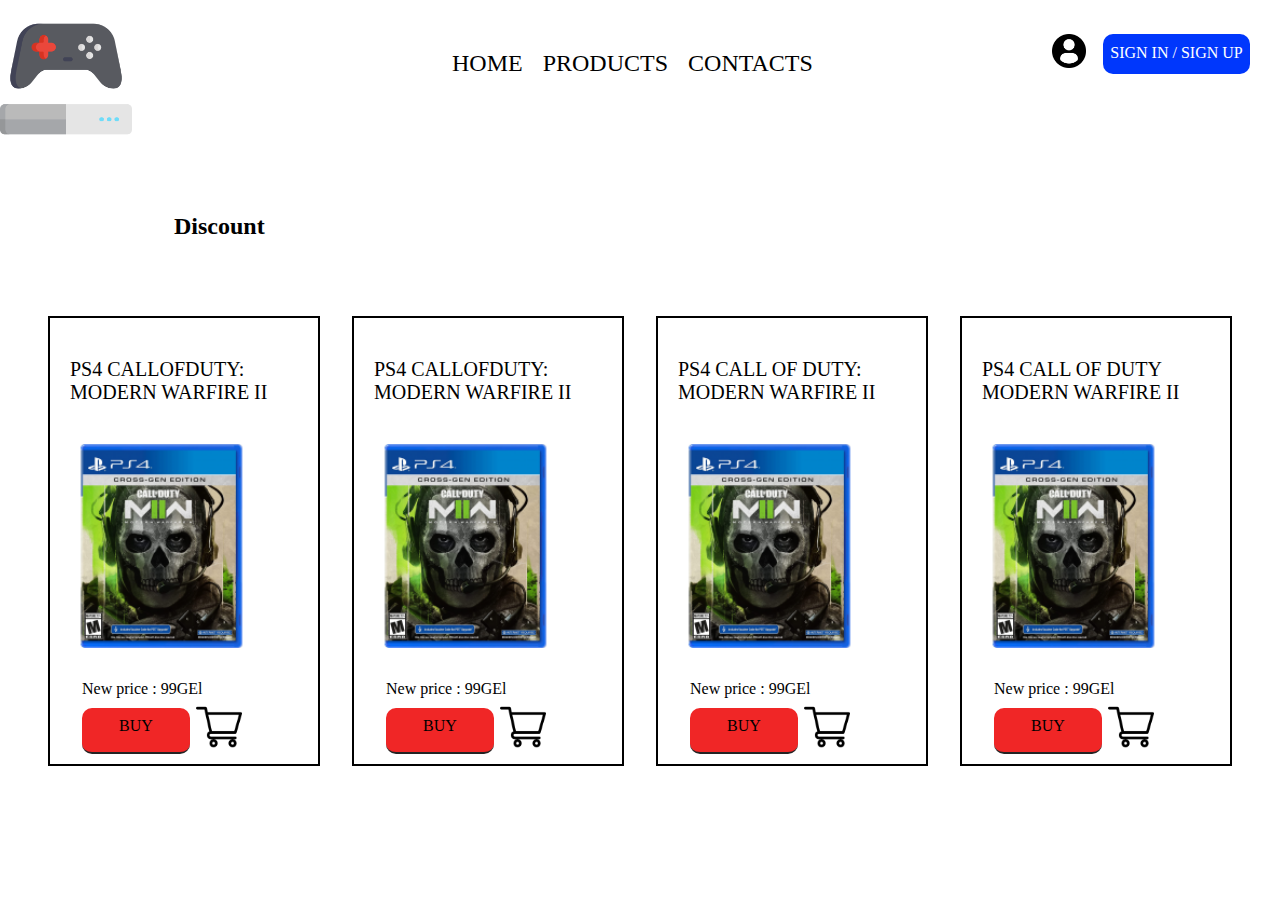
==== index.html @ d91f5628 "final project" ====
<!DOCTYPE html>
<html lang="en">
<head>
    <meta charset="UTF-8">
    <meta http-equiv="X-UA-Compatible" content="IE=edge">
    <meta name="viewport" content="width=device-width, initial-scale=1.0">
    
    <link rel="stylesheet" href="https://cdnjs.cloudflare.com/ajax/libs/OwlCarousel2/2.3.4/assets/owl.carousel.min.css" integrity="sha512-tS3S5qG0BlhnQROyJXvNjeEM4UpMXHrQfTGmbQ1gKmelCxlSEBUaxhRBj/EFTzpbP4RVSrpEikbmdJobCvhE3g==" crossorigin="anonymous" referrerpolicy="no-referrer" />
    <link rel="stylesheet" href="https://cdnjs.cloudflare.com/ajax/libs/OwlCarousel2/2.3.4/assets/owl.theme.default.min.css" integrity="sha512-sMXtMNL1zRzolHYKEujM2AqCLUR9F2C4/05cdbxjjLSRvMQIciEPCQZo++nk7go3BtSuK9kfa/s+a4f4i5pLkw==" crossorigin="anonymous" referrerpolicy="no-referrer" />

    <link rel="stylesheet" href="style/style.css">
    <title>Gaming Shop | Games | Consoles | and ohter gaming gadgets|</title>
</head>
<body>
    <header>
        <h1>
            <a href="index.html" target="_blank">
                Gaming Shop, Discount, ფლესითეიშენის დისკები, თამაშები,
            </a>
        </h1>

        <nav  id="nav">
        </nav>

        <div class="div flex">
            <div class="icon"></div>
            <p class="sign">
                
                <a href="signIn.html">sign in / sign up</a>
            </p>
        </div>
    </header>
    <main>
        <div class="owl-carousel owl-theme">
            <div class="item">
                <img src="img/slider/GOW.jpg" alt="God Of War">
            </div>
            <div class="item">
                <img src="img/slider/Battlefield.jpg" alt="Battlefield">
            </div>
            <div class="item">
                <img src="img/slider/COD.jpg" alt="Call Of Duty">
            </div>
            <div class="item">
                <img src="img/slider/Elden.jpg" alt="Elden Ring">
            </div>
            <div class="item">
                <img src="img/slider/Uncharted.jpg" alt="Uncharted">
            </div>
            <div class="item">
                <img src="img/slider/Village.jpg" alt="Village">
            </div>
        </div>

        <h2>Discount</h2>

        <div class="discount">
            <article>
                <div class="sale"></div>
                <div class="cart"></div>
                <p class="name">PS4 CALLOFDUTY: MODERN WARFIRE II</p>
                <div class="cod">
                </div>
                <p class="price">
                    New price : 99GEl
                </p>
                <p class="button acolor">
                    <a href="">BUY</a> 
                 </p>
            </article>

            <article>
                <div class="sale"></div>
                <div class="cart"></div>
                <p class="name">PS4 CALLOFDUTY: MODERN WARFIRE II</p>
                <div class="cod">
                </div>
                <p class="price">
                    New price : 99GEl
                </p>
                <p class="button acolor">
                    <a href="">BUY</a> 
                 </p>
            </article>

            <article>
                <div class="sale"></div>
                <div class="cart"></div>
                <p class="name">PS4 CALL OF DUTY: MODERN WARFIRE II</p>
                <div class="cod">
                </div>
                <p class="price">
                    New price : 99GEl
                </p>
                <p class="button acolor">
                    <a href="">BUY</a> 
                 </p>
            </article>

            <article>
                <div class="sale"></div>
                <div class="cart"></div>
                <p class="name">PS4 CALL OF DUTY MODERN WARFIRE II</p>
                <div class="cod">
                </div>
                <p class="price">
                    New price : 99GEl
                </p>
                <p class="button acolor">
                   <a href="">BUY</a> 
                </p>
            </article>
        </div>
    </main>
    <footer>

    </footer>

    <script src="https://cdnjs.cloudflare.com/ajax/libs/jquery/3.6.1/jquery.min.js" integrity="sha512-aVKKRRi/Q/YV+4mjoKBsE4x3H+BkegoM/em46NNlCqNTmUYADjBbeNefNxYV7giUp0VxICtqdrbqU7iVaeZNXA==" crossorigin="anonymous" referrerpolicy="no-referrer"></script>
    <script src="https://cdnjs.cloudflare.com/ajax/libs/OwlCarousel2/2.3.4/owl.carousel.min.js" integrity="sha512-bPs7Ae6pVvhOSiIcyUClR7/q2OAsRiovw4vAkX+zJbw3ShAeeqezq50RIIcIURq7Oa20rW2n2q+fyXBNcU9lrw==" crossorigin="anonymous" referrerpolicy="no-referrer"></script>
    <script src="scripts/slider.js"></script>
    <script src="scripts/nav.js"></script>
</body>
</html>
---- style/style.css ----
*{
    margin: 0;
    padding: 0;
    text-decoration: none;
    list-style-type: none;
    box-sizing: border-box;
}

.flex{
    display: flex;
    align-items: center;
    justify-content: space-between;
}

header{
    width: 100%;
    display: flex;
    align-items: center;
    justify-content: space-between;
}

header h1{
    width: 132px;
    height: 132px;
    background-image: url(../img/video-console.png);
    background-size: 100%;
    text-indent: -99999px;
    background-repeat: no-repeat;
    cursor: pointer;
}

header h1 a{
    display: block;
    width: 70px;
    height: 70px;
    cursor: pointer;
}

header nav{
    margin-bottom: 80px;
    display: flex;
    justify-content: center;
}


header ul{
    margin-top: 50px;
    width: 300px;
}

header ul a{
    padding: 5px 10px;
    color: black;
    text-transform: uppercase;
    font-size: 24px;
}

header .div{
    width: 198px;
    margin-bottom: 50px;
    margin-right: 30px;
}

header .icon{
    width: 34px;
    height: 40px;
    background-image: url(../img/profile-user.png);
    background-size: 100%;
    background-repeat: no-repeat;
}

header .sign{
    width: 147px;
    height: 40px;
    background-color: rgba(0, 55, 252, 1);
    border-radius: 10px;
    cursor: pointer;
    text-align: center;
    padding-top: 10px
}

header .sign a{
    color: white;
    font-size: 16px;;
    text-transform: uppercase;
}



/* ---------index html------------ */

.owl-carousel{
    margin-top: 100px;
    position: relative;
}

main h2{
    margin-top: 56px;
    margin-left: 174px;
}

main .discount{
    width: 1184px;
    height: 452px;
    margin: 76px auto;
    display: flex;
    justify-content: space-between;
}

.discount article{
    width: 272px;
    height: 450px;
    position: relative;
    border: solid 2px #000000;
}

.discount article .sale{
    background-image: url(../img/sale.png);
    width: 120px;
    height: 80px;
    background-size: 100%;
    position: absolute;
    top: 0;
    right: 0;
    display: none;
}

.discount article .cart{
    width: 46px;
    height: 44px;
    position: absolute;
    bottom: 16px;
    left: 146px;
    background-image: url(../img/shopping-cart\ \(1\).png);
    background-size: 100%;
    cursor: pointer;
}

.discount article .name{
    width: 222px;
    padding-top: 40px;
    padding-bottom: 40px;
    padding-left: 20px;
    font-size: 20px;
}

.discount article .cod{
    width: 204px;
    height: 204px;
    background-image: url(../img/discount/COD.png);
    background-size: 100%;
    margin-left: 10px;
}

.discount article .price{
    padding-left: 32px;
    padding-top: 32px;
    padding-bottom: 10px;
}

.discount article .button{
    width: 108px;
    height: 46px;
    display: flex;
    margin-left: 32px;
    padding-bottom: 8px;
    border-radius: 10px;
    background-color: rgba(240, 38, 38, 1);
    align-items: center;
    justify-content: center;
    color: black;
    cursor: pointer;
    border-bottom: 2px solid rgb(35, 35, 35);
}



.discount .cart:hover{
    background-image: url(../img/cart2.png);
}
/* -----------Products.html-------- */

.clssify{
    margin-top: 138px;
    margin-left: 45%;
    margin-bottom: 60px;
    font-size: 22px;
    font-weight: 900;
}


.console{
    width: 1184px;
    height: 452px;
    margin: auto;
    display: flex;
    justify-content: space-between;
}

.console article{
    width: 272px;
    height: 450px;
    position: relative;
    border: solid 2px #000000;
    border-radius: 20px;
}


.console article .cart{
    width: 46px;
    height: 44px;
    position: absolute;
    bottom: 40px;
    left: 146px;
    background-image: url(../img/shopping-cart\ \(1\).png);
    background-size: 100%;
    cursor: pointer;
}

.console article .name{
    width: 222px;
    padding-top: 40px;
    padding-bottom: 40px;
    padding-left: 20px;
    font-size: 20px;
    font-weight: 900;
}

.console article .play{
    width: 204px;
    height: 204px;
    background-image: url(../img/console/PlayStation.png);
    background-size: 100%;
    margin-left: 10px;
}

.console article .price{
    padding-left: 32px;
    padding-top: 32px;
    padding-bottom: 10px;
    font-weight: 900;
}

.console article .button{
    width: 108px;
    height: 46px;
    display: flex;
    margin-left: 32px;
    padding-bottom: 8px;
    border-radius: 10px;
    background-color: rgba(240, 38, 38, 1);
    align-items: center;
    justify-content: center;
    color: black;
    cursor: pointer;
    border-bottom: 2px solid rgb(35, 35, 35);
}

.console article .xbox{
    width: 204px;
    height: 204px;
    background-image: url(../img/console/Xbox.png);
    background-size: 100%;
    margin-left: 10px;
}

.console article .nintendo{
    width: 204px;
    height: 204px;
    background-image: url(../img/console/Switch.png);
    background-size: 100%;
    margin-left: 10px;
}

.console article .retro{
    width: 204px;
    height: 204px;
    background-image: url(../img/console/Retro.png);
    background-size: 100%;
    margin-left: 10px;
}


.games{
    width: 1184px;
    height: 960px;
    margin: auto;
    display: flex;
    justify-content: space-between;
    flex-wrap: wrap;
}

.games article{
    width: 272px;
    height: 440px;
    position: relative;
    border: solid 2px #000000;
    border-radius: 20px;
}


.games article .cart{
    width: 46px;
    height: 44px;
    position: absolute;
    bottom: 40px;
    left: 146px;
    background-image: url(../img/shopping-cart\ \(1\).png);
    background-size: 100%;
    cursor: pointer;
}

.games article .name{
    width: 222px;
    padding-top: 40px;
    padding-bottom: 40px;
    padding-left: 20px;
    font-size: 20px;
    font-weight: 900;
}

.games article .requiem{
    width: 204px;
    height: 204px;
    background-image: url(../img/Games/PlagueTale\ Requiem.png);
    background-size: 100%;
    margin-left: 10px;
}

.games article .price{
    padding-left: 32px;
    padding-top: 32px;
    padding-bottom: 10px;
    font-weight: 900;
}

.games article .button{
    width: 108px;
    height: 46px;
    display: flex;
    margin-left: 32px;
    padding-bottom: 8px;
    border-radius: 10px;
    background-color: rgba(240, 38, 38, 1);
    align-items: center;
    justify-content: center;
    color: black;
    cursor: pointer;
    border-bottom: 2px solid rgb(35, 35, 35);
}



/* -------------Contacts Html----------- */

.parent{
    width: 1100px;
    height: 300px;
    margin: 50px auto;
    display: flex;
    justify-content: space-between;
    flex-wrap: wrap;

}

.about{
    width: 500px;
    height: 200px;
}

.about h2{
    margin-bottom: 20px;
}

.goals{
    width: 500px;
    height: 200px;
}

.goals h2{
    margin-bottom: 20px;
}


.parent textarea{
    background-color: #6d6a6a;
    color: white;
}

textarea{
    width: 500px;
    background-color: #6d6a6a;
    margin-left: 30%;
    outline: none;
    border: none;
    resize: none;
}

textarea::placeholder{
    color: #ffffff;
}

.submit{
    width: 100px;
    height: 30px;
    border-radius: 10px;
    margin-left: 44%;
    background-color: aqua;
    margin-bottom: 100px;
    cursor: pointer;
}


/* ------------signin.html------------- */

.signIn{
    width: 300px;
    margin: 100px auto;
}

.signIn input{
    width: 100%;
    border-radius: 10px;
    outline: none;
    border: none;
    border-bottom: 2px solid black;
    text-align: center;
    margin-bottom: 10px;
}

.signIn p , .signup{
    width: 100%;
    text-align: center;
    margin-bottom: 10px;
    border-bottom: 2px solid black;
    background-color: #6d6a6a;
    cursor: pointer;
    color: white;
}

.signIn p a{
    color: white;
}

/* ---------signup.html--------- */

.wrong{
    width: 150px;
    margin: 20px auto;
    display: none;
}

.wrong p{
    color: red;
    font-size: 30px;
}



.acolor a{
    color: #000000;
    padding: 5px 10px;
}



/*------------------- buy.hmtl------------ */

.buyName{
    font-size: 30px;
    text-align: center;
    margin: 40px auto;
}

.buyslider{
    max-width: 400px;
    margin: 50px auto;
}


.desc{
    width: 400px;
    margin: 40px auto;
}


.description{
    margin-top: 20px;
}

.description .button{
    width: 108px;
    height: 46px;
    margin-top: 10px;
    display: flex;
    margin-left: 32px;
    padding-bottom: 8px;
    border-radius: 10px;
    background-color: rgba(240, 38, 38, 1);
    align-items: center;
    justify-content: center;
    color: black;
    cursor: pointer;
    font-weight: 900;
    border-bottom: 2px solid rgb(35, 35, 35);
}




.product{
    width: 200px;
    height: 200px;
    margin: 100px;

}

.console .cart:hover{
    background-image: url(../img/cart2.png);
}

.games .cart:hover{
    background-image: url(../img/cart2.png);
}



/* -------------- Responsive ------- */


/* ipad mini */

@media screen and (max-width: 768px) {
    header{
        width: 100%;
    }

    h1{
        width: 100px;
        height: 100px;
    }

    header ul a{
        padding: 5px 10px;
        color: black;
        text-transform: uppercase;
        font-size: 18px;
    }

    .div{
        max-width: 120px;
        margin-right: 50px;
    }

    

    header .sign {
        width: 80px;
        height: 60px;
        background-color: rgba(0, 55, 252, 1);
        border-radius: 10px;
        cursor: pointer;
        text-align: center;
        padding-top: 10px;
    }

    main h2{
        text-align: center;
        margin: 20px auto;
    }

    main .discount {
        width: 260px;
        height: 1000px;
        margin: unset;
        display: flex;
        flex-wrap: wrap;
        margin: 50px auto;
    }

    .clssify {
        margin-top: 138px;
        margin-left: auto;
        margin-bottom: 60px;
    }



    main .console{
        width: 260px;
        height: 1000px;
        display: flex;
        flex-wrap: wrap;
        margin: 50px auto;
        margin-bottom: 100px;
    }

    .pclass{
        margin-top: 1000px;
        margin-left: auto;
        margin-right: auto;
        text-align: center;
        font-size: 22px;
        font-weight: 900;
    }

    main .games{
        width: 520px;
        height: 3560px;
        display: flex;
        justify-content: center;
        flex-wrap: wrap;
        margin-top: 100px;
        padding: 40px;
        margin-bottom: 40px;
    }

}

.discount article:hover, .console article:hover,
.games article:hover{
    border-radius: 20px;
    background-color: #6d6a6a;
    cursor: pointer;
}   

.discount article:hover .sale{
    display: block;
}

.discount article:hover .button a,.console article:hover .button a, .games article:hover .button a{
    color: white;
}

/* s20 ultra */


@media screen and (max-width:412px) {
    header{
        width: 100%;
    }

    h1{
        width: 60px;
        height: 60px;
    }

    header ul{
        width: 200px;
        justify-content: center;
    }

    .owl-carousel{
        width: 100%;
    }

    .div{
        margin-top: 150px;

    }

    .console{
        width: 212px;
    }

    main .games{
        width: 212px;
        height: 3560px;
        display: flex;
        justify-content: center;
        flex-wrap: wrap;
        margin-top: 100px;
        padding: 40px;
        margin-bottom: 40px;
    }
}
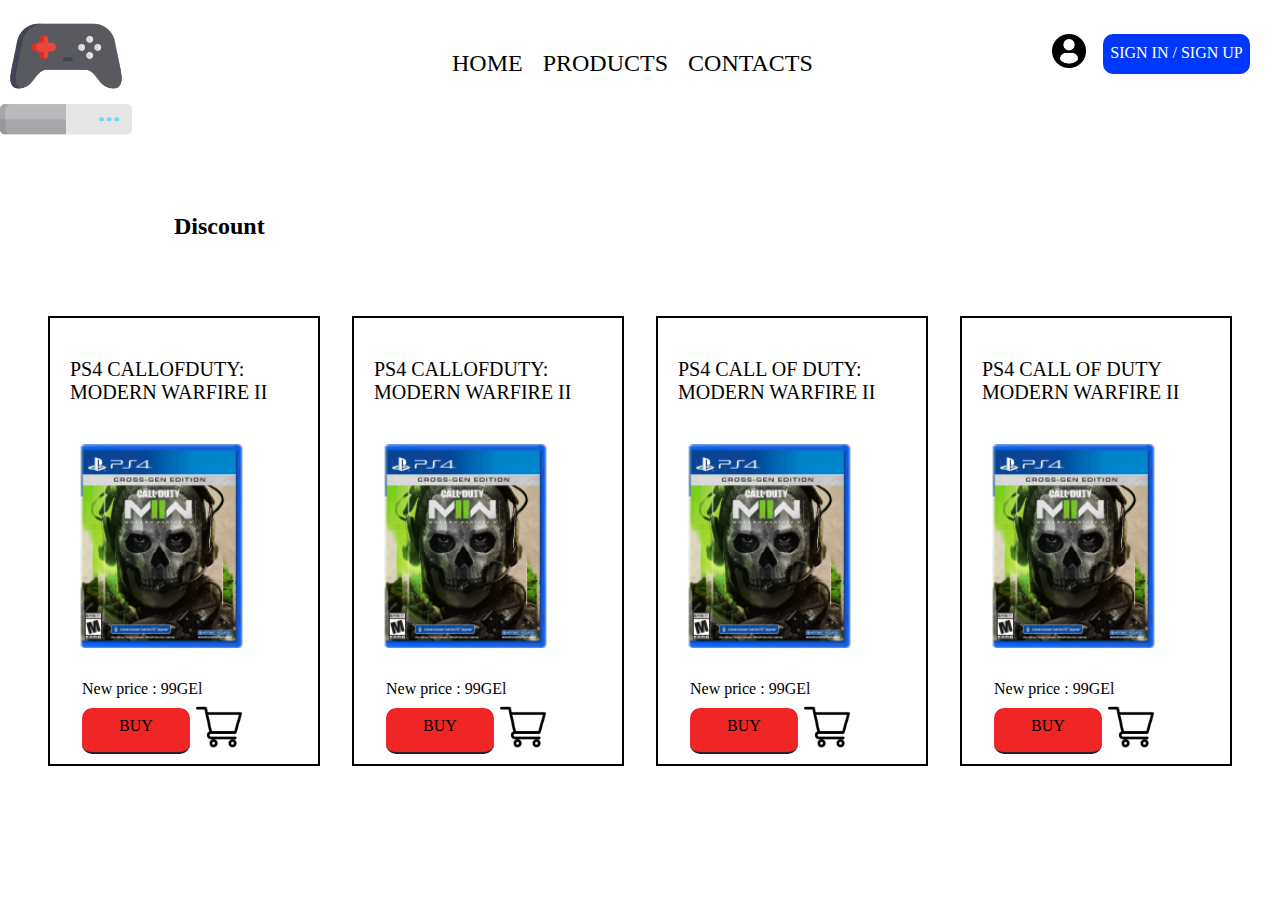
==== commit 946ef1f6: "comt3" ====
--- a/index.html
+++ b/index.html
@@ -14,7 +14,7 @@
 <body>
     <header>
         <h1>
-            <a href="index.html" target="_blank">
+            <a href="index.html">
                 Gaming Shop, Discount, ფლესითეიშენის დისკები, თამაშები,
             </a>
         </h1>
--- a/style/style.css
+++ b/style/style.css
@@ -617,6 +617,8 @@
 
 }
 
+/* hoooverssssss */
+
 .discount article:hover, .console article:hover,
 .games article:hover{
     border-radius: 20px;
@@ -632,6 +634,9 @@
     color: white;
 }
 
+.discount article:hover  .price,.console article:hover  .price, .games article:hover .price{
+    color: #ffffff;
+}
 /* s20 ultra */
 
 
